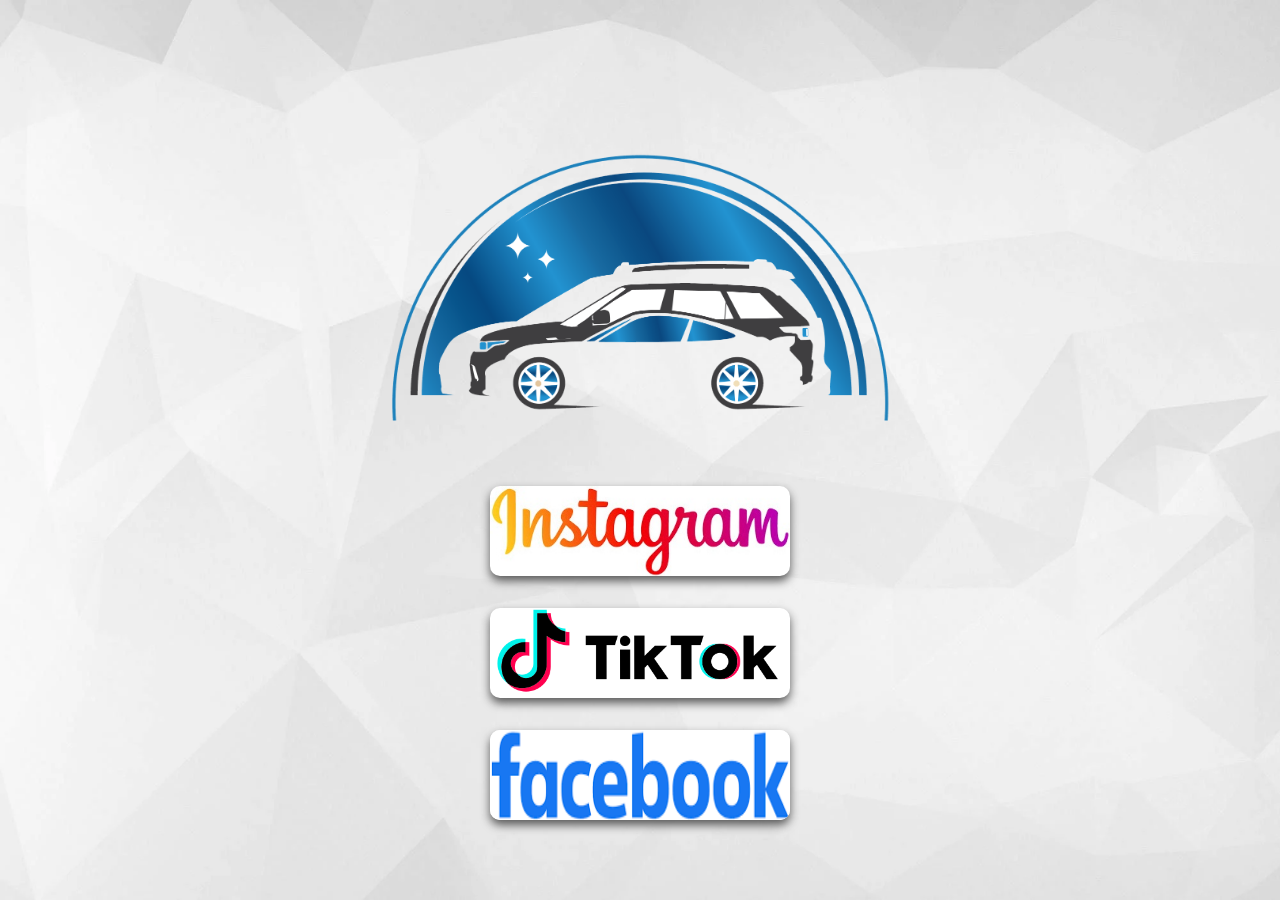
==== about.html @ 887d580a "about page" ====
<!DOCTYPE html>
<html lang="en">
<head>
  <meta charset="UTF-8">
  <meta http-equiv="X-UA-Compatible" content="IE=edge">
  <meta name="viewport" content="width=device-width, initial-scale=1.0">
  <link rel="stylesheet" href="about.css">
  <title>Document</title>
</head>
<body>

  <div class="background_image">

    <div class="logo">
      <img class="mid_logo" src="img/half circle trans.png" />
    </div>

    <div class="social-media-container">
      <a>
       <a class="instagram" href="https://www.instagram.com/irc_detailing/?hl=en" target="_blank"><img class="button_image" src="/img/instagramtext.jpeg"></a> 
      </a>
    
      <a>
        <a class="tiktok" href="https://www.tiktok.com/@irc_detailing" target="_blank"><img class="button_image" src="/img/tiktok-text.png"></a> 
      </a>
    
      <a>
       <a class="facebook" href="https://www.facebook.com/profile.php?id=100085623787047" target="_blank"><img class="button_image" src="/img/facebook-text.png"></a> 
      </a>
  </div>
</body>
</html>
---- about.css ----
*{
  margin: 0;
  padding: 0;
  box-sizing: border-box;
}
.instagram, .tiktok, .facebook{
  text-decoration: none;
  font-size: 52px;


}
.social-media-container{
  display: flex;
  flex-direction: column;
  gap: 10px;
  text-align: center;
  width:300px ;
  margin: 0 auto;
  
}
/* .tiktok, .facebook{
  display: inline-block;
  width: 233px;
} */

.background_image{
  background-image: url(./img/662960.webp);
  background-size: cover;
  background-repeat:repeat;
  height: 100vh;
  width: 100;
  margin: 0;
  padding: 0;
}

.logo{
  display: flex;
}

.mid_logo{
  width: 500px;
  padding-top: 150px;
  padding-bottom: 50px;
  margin: 0 auto;
}

.button_image{
  width: 300px;
  height: 90px;
  background-color: white;
  border-radius: 10px;
  display: inline;
  box-shadow: 0 5px 10px 0 rgb(89, 89, 89);
}
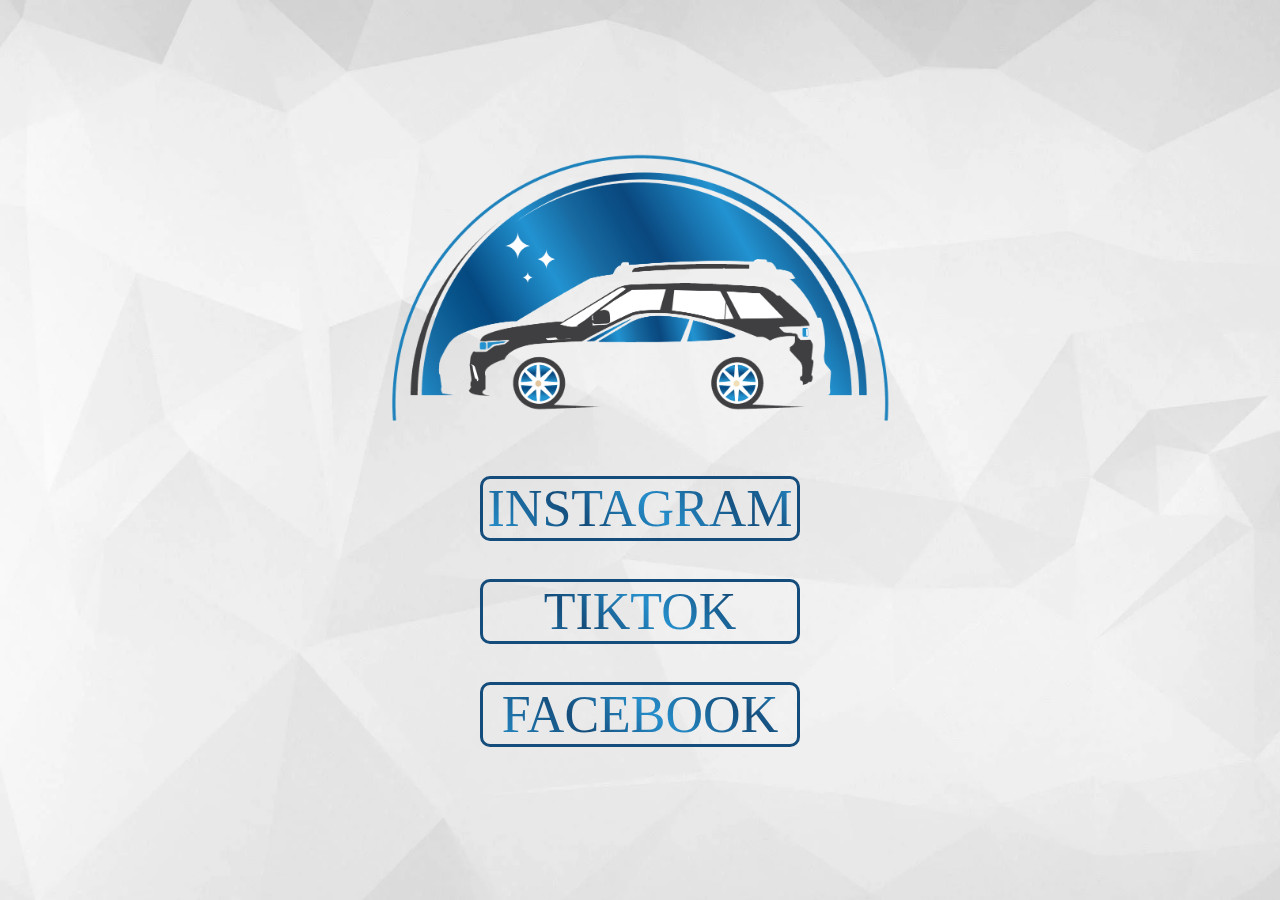
==== commit c9432f4a: "redesign about" ====
--- a/about.html
+++ b/about.html
@@ -4,8 +4,9 @@
   <meta charset="UTF-8">
   <meta http-equiv="X-UA-Compatible" content="IE=edge">
   <meta name="viewport" content="width=device-width, initial-scale=1.0">
+  <link rel="shortcut icon" type="image/png" href="img/icon.png" />
   <link rel="stylesheet" href="about.css">
-  <title>Document</title>
+  <title>IRC-Social Media</title>
 </head>
 <body>
 
@@ -16,17 +17,17 @@
     </div>
 
     <div class="social-media-container">
-      <a>
-       <a class="instagram" href="https://www.instagram.com/irc_detailing/?hl=en" target="_blank"><img class="button_image" src="/img/instagramtext.jpeg"></a> 
-      </a>
-    
-      <a>
-        <a class="tiktok" href="https://www.tiktok.com/@irc_detailing" target="_blank"><img class="button_image" src="/img/tiktok-text.png"></a> 
-      </a>
-    
-      <a>
-       <a class="facebook" href="https://www.facebook.com/profile.php?id=100085623787047" target="_blank"><img class="button_image" src="/img/facebook-text.png"></a> 
-      </a>
+      
+       <a class="instagram" href="https://www.instagram.com/irc_detailing/?hl=en" target="_blank">INSTAGRAM</a> 
+      
+        <br>
+      
+        <a class="tiktok" href="https://www.tiktok.com/@irc_detailing" target="_blank">TIKTOK</a> 
+      
+        <br>
+      
+       <a class="facebook" href="https://www.facebook.com/profile.php?id=100085623787047" target="_blank">FACEBOOK</a> 
+      
   </div>
 </body>
 </html>--- a/about.css
+++ b/about.css
@@ -1,3 +1,43 @@
+/*CSS HEX 
+iron: #cdd3d8;
+--matisse: #1c6ca4;
+--tundora: #444444;
+--curious-blue: #268fcc;
+--rolling-stone: #71777d;
+--downy: #7bb3d6;
+--curious-blue: #278cc3;
+--chathams-blue: #144c7b;
+--steel-blue: #447da9;
+--dark-grey #282828
+*/
+
+/* CSS RGB 
+sdasd
+--iron: rgba(205,211,216,1);
+--matisse: rgba(28,108,164,1);
+--tundora: rgba(68,68,68,1);
+--curious-blue: rgba(38,143,204,1);
+--rolling-stone: rgba(113,119,125,1);
+--downy: rgba(123,179,214,1);
+--curious-blue: rgba(39,140,195,1);
+--chathams-blue: rgba(20,76,123,1);
+--steel-blue: rgba(68,125,169,1);
+
+
+--big-stone: #143138;
+--rock-blue: #a1b8d3;
+--danube: #6aaacd;
+--steel-blue: #4d8eb4;
+--smalt-blue: #587d90;
+--ming: #38657b;
+--casal: #315865;
+--shuttle-gray: #5a6165;
+--au-chico: #945c5c;
+
+
+*/
+
+
 *{
   margin: 0;
   padding: 0;
@@ -6,22 +46,35 @@
 .instagram, .tiktok, .facebook{
   text-decoration: none;
   font-size: 52px;
+  border: solid #144c7b 3px;
+  border-radius: 10px;
+  color: #278cc3;
+  background: -webkit-linear-gradient(45deg, hsla(207, 72%, 28%, 1) 0%, hsla(202, 69%, 47%, 1) 4%, hsla(207, 72%, 28%, 1) 31%, hsla(202, 69%, 47%, 1) 54%, hsla(207, 72%, 28%, 1) 79%, hsla(202, 69%, 47%, 1) 100%);
+  -webkit-background-clip: text;
+  -webkit-text-fill-color: transparent;
+  transition: 1s ease;
+  
+}
+.instagram:hover, .tiktok:hover, .facebook:hover{
 
+  /* background: -webkit-linear-gradient(45deg, hsla(202, 69%, 47%, 1) 0%, hsla(207, 72%, 28%, 1) 4%, hsla(202, 69%, 47%, 1) 31%, hsla(207, 72%, 28%, 1) 54%, hsla(202, 69%, 47%, 1) 79%, hsla(207, 72%, 28%, 1) 100%);
+  -webkit-background-clip: text;
+  -webkit-text-fill-color: transparent; */
+  
+  border-radius: ;
+  
+}
 
-}
 .social-media-container{
   display: flex;
   flex-direction: column;
   gap: 10px;
   text-align: center;
-  width:300px ;
+  width:320px ;
   margin: 0 auto;
   
+  
 }
-/* .tiktok, .facebook{
-  display: inline-block;
-  width: 233px;
-} */
 
 .background_image{
   background-image: url(./img/662960.webp);
@@ -43,12 +96,3 @@
   padding-bottom: 50px;
   margin: 0 auto;
 }
-
-.button_image{
-  width: 300px;
-  height: 90px;
-  background-color: white;
-  border-radius: 10px;
-  display: inline;
-  box-shadow: 0 5px 10px 0 rgb(89, 89, 89);
-}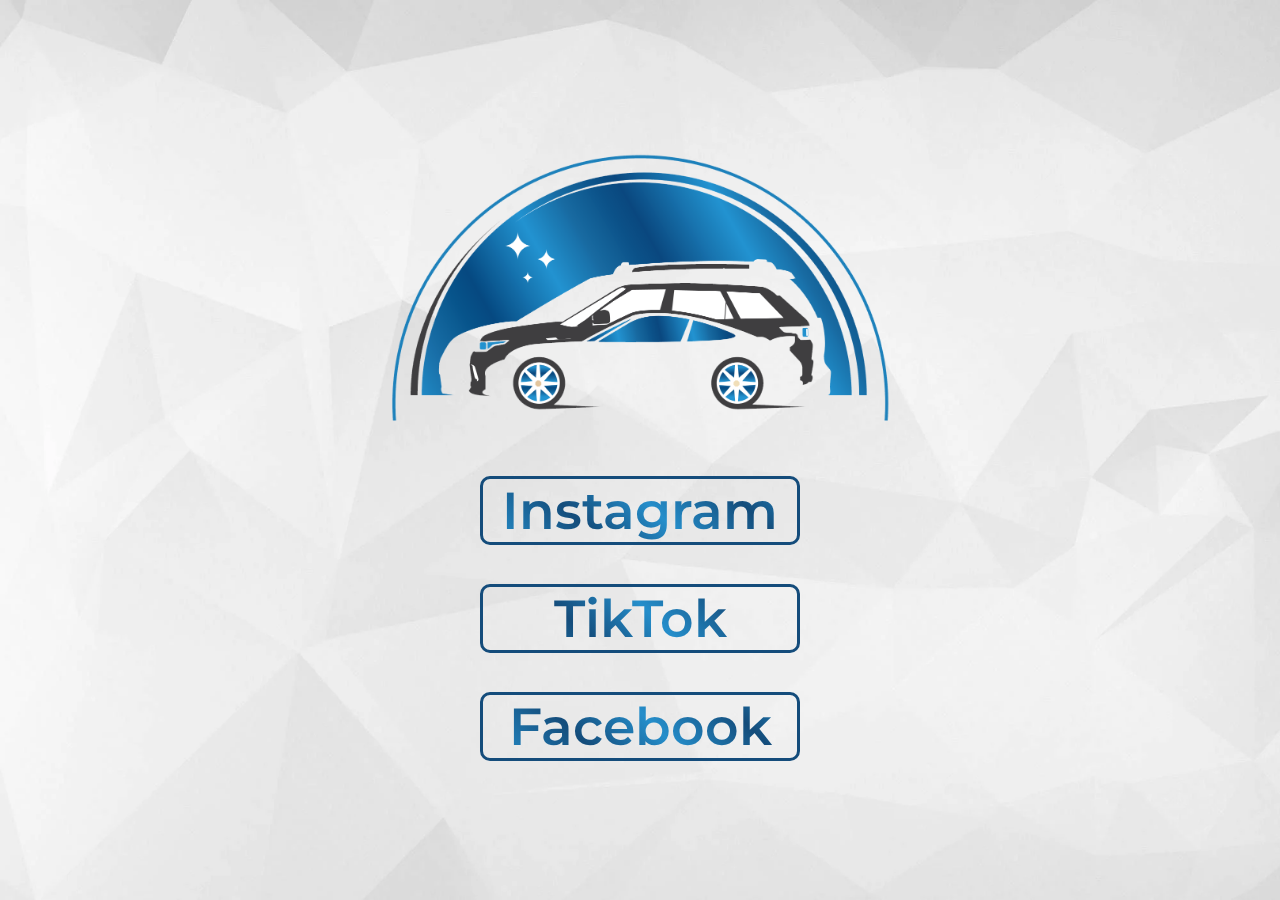
==== commit 3fb0d104: "changed font" ====
--- a/about.html
+++ b/about.html
@@ -6,6 +6,12 @@
   <meta name="viewport" content="width=device-width, initial-scale=1.0">
   <link rel="shortcut icon" type="image/png" href="img/icon.png" />
   <link rel="stylesheet" href="about.css">
+  <link rel="preconnect" href="https://fonts.googleapis.com" />
+  <link rel="preconnect" href="https://fonts.gstatic.com" crossorigin />
+  <link
+    href="https://fonts.googleapis.com/css2?family=Montserrat:wght@100;400;500;700&display=swap"
+    rel="stylesheet"
+  />
   <title>IRC-Social Media</title>
 </head>
 <body>
@@ -18,15 +24,15 @@
 
     <div class="social-media-container">
       
-       <a class="instagram" href="https://www.instagram.com/irc_detailing/?hl=en" target="_blank">INSTAGRAM</a> 
+       <a class="instagram" href="https://www.instagram.com/irc_detailing/?hl=en" target="_blank">Instagram</a> 
       
         <br>
       
-        <a class="tiktok" href="https://www.tiktok.com/@irc_detailing" target="_blank">TIKTOK</a> 
+        <a class="tiktok" href="https://www.tiktok.com/@irc_detailing" target="_blank">TikTok</a> 
       
         <br>
       
-       <a class="facebook" href="https://www.facebook.com/profile.php?id=100085623787047" target="_blank">FACEBOOK</a> 
+       <a class="facebook" href="https://www.facebook.com/profile.php?id=100085623787047" target="_blank">Facebook</a> 
       
   </div>
 </body>
--- a/about.css
+++ b/about.css
@@ -42,8 +42,10 @@
   margin: 0;
   padding: 0;
   box-sizing: border-box;
+  font-family: "Montserrat", sans-serif;
 }
 .instagram, .tiktok, .facebook{
+  font-weight: 600;
   text-decoration: none;
   font-size: 52px;
   border: solid #144c7b 3px;
@@ -52,7 +54,7 @@
   background: -webkit-linear-gradient(45deg, hsla(207, 72%, 28%, 1) 0%, hsla(202, 69%, 47%, 1) 4%, hsla(207, 72%, 28%, 1) 31%, hsla(202, 69%, 47%, 1) 54%, hsla(207, 72%, 28%, 1) 79%, hsla(202, 69%, 47%, 1) 100%);
   -webkit-background-clip: text;
   -webkit-text-fill-color: transparent;
-  transition: 1s ease;
+  transition: 0.5s ease;
   
 }
 .instagram:hover, .tiktok:hover, .facebook:hover{
@@ -61,8 +63,9 @@
   -webkit-background-clip: text;
   -webkit-text-fill-color: transparent; */
   
-  border-radius: ;
-  
+
+  transition: 0.5s;
+  transform: scale(110%);
 }
 
 .social-media-container{
@@ -88,6 +91,11 @@
 
 .logo{
   display: flex;
+  
+}
+.logo:hover{
+  transform: translatex(4)
+  
 }
 
 .mid_logo{
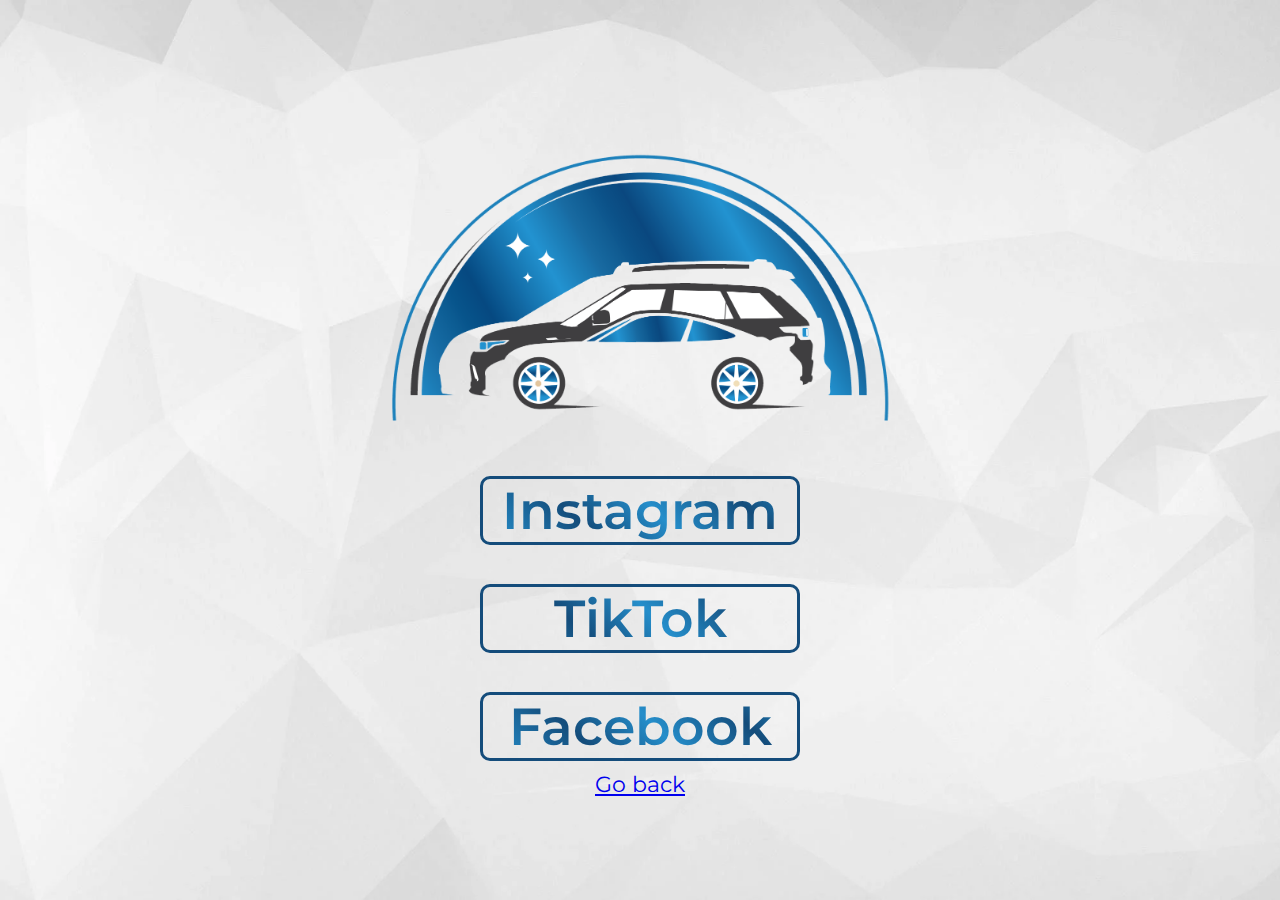
==== commit 780b72b5: "remove .html" ====
--- a/about.html
+++ b/about.html
@@ -33,7 +33,7 @@
         <br>
       
        <a class="facebook" href="https://www.facebook.com/profile.php?id=100085623787047" target="_blank">Facebook</a> 
-      
+      <div class="goback-container"><a class="goback" href="index.html">Go back</a></div>
   </div>
 </body>
 </html>--- a/about.css
+++ b/about.css
@@ -75,6 +75,7 @@
   text-align: center;
   width:320px ;
   margin: 0 auto;
+  margin-bottom: 50px;
   
   
 }
@@ -92,9 +93,13 @@
 .logo{
   display: flex;
   
+  
+  
 }
 .logo:hover{
-  transform: translatex(4)
+  
+  
+  
   
 }
 
@@ -104,3 +109,7 @@
   padding-bottom: 50px;
   margin: 0 auto;
 }
+.goback{
+  font-size: 22px;
+  margin-top: 20px;
+}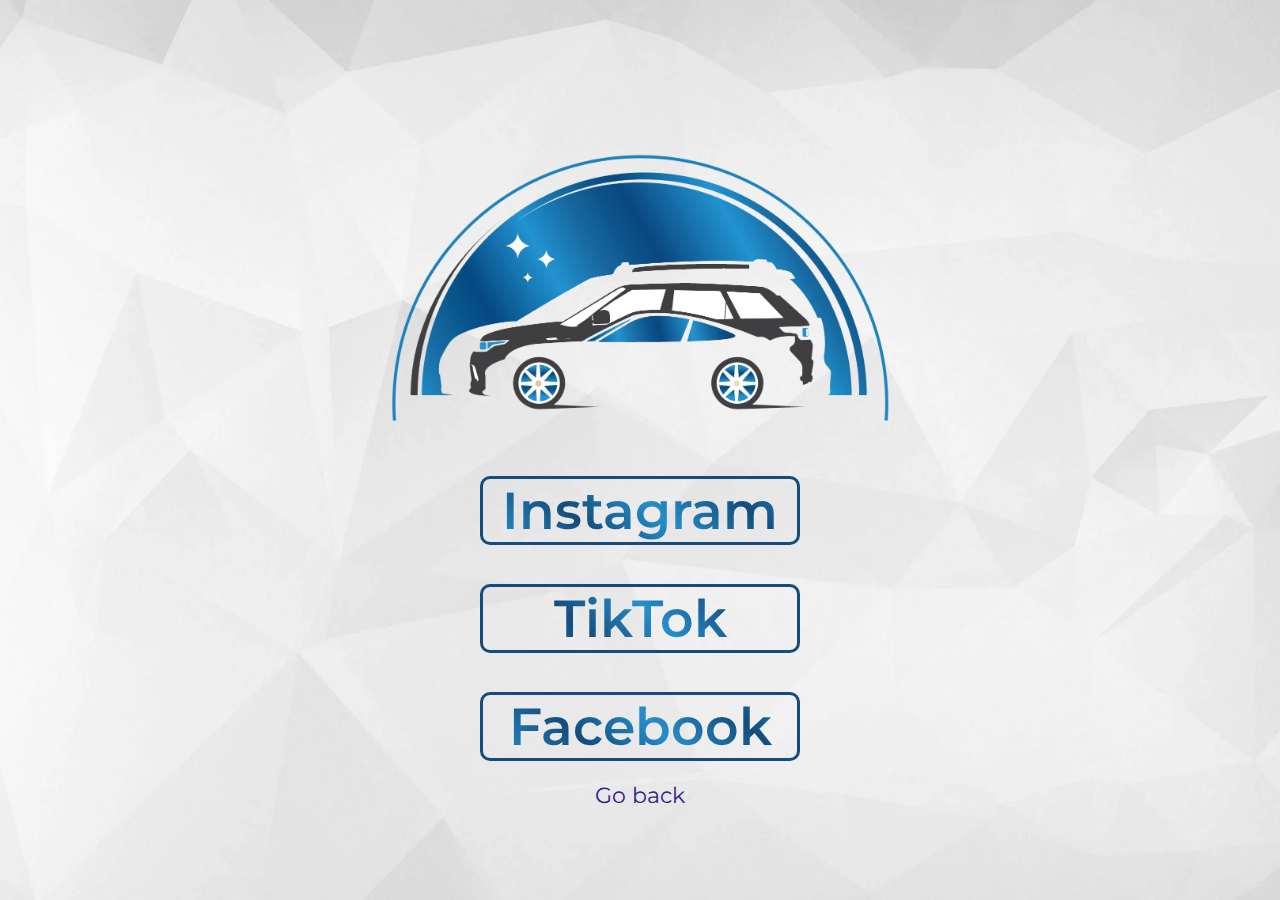
==== commit f6e3f69b: "finished for the night" ====
--- a/about.html
+++ b/about.html
@@ -33,7 +33,7 @@
         <br>
       
        <a class="facebook" href="https://www.facebook.com/profile.php?id=100085623787047" target="_blank">Facebook</a> 
-      <div class="goback-container"><a class="goback" href="index.html">Go back</a></div>
+      <div class="goback-container"><a class="goback" href="/">Go back</a></div>
   </div>
 </body>
 </html>--- a/about.css
+++ b/about.css
@@ -75,7 +75,7 @@
   text-align: center;
   width:320px ;
   margin: 0 auto;
-  margin-bottom: 50px;
+  
   
   
 }
@@ -109,7 +109,21 @@
   padding-bottom: 50px;
   margin: 0 auto;
 }
+.goback-container{
+  height: 50px;
+  display: flex;
+  justify-content: center;
+  align-items: center;
+}
 .goback{
   font-size: 22px;
-  margin-top: 20px;
+  text-decoration: none;
+  color: rgb(49, 29, 139);
+  
+}
+.goback:hover{
+  font-size: 22px;
+  transition: .3s;
+  text-decoration: underline;
+  
 }